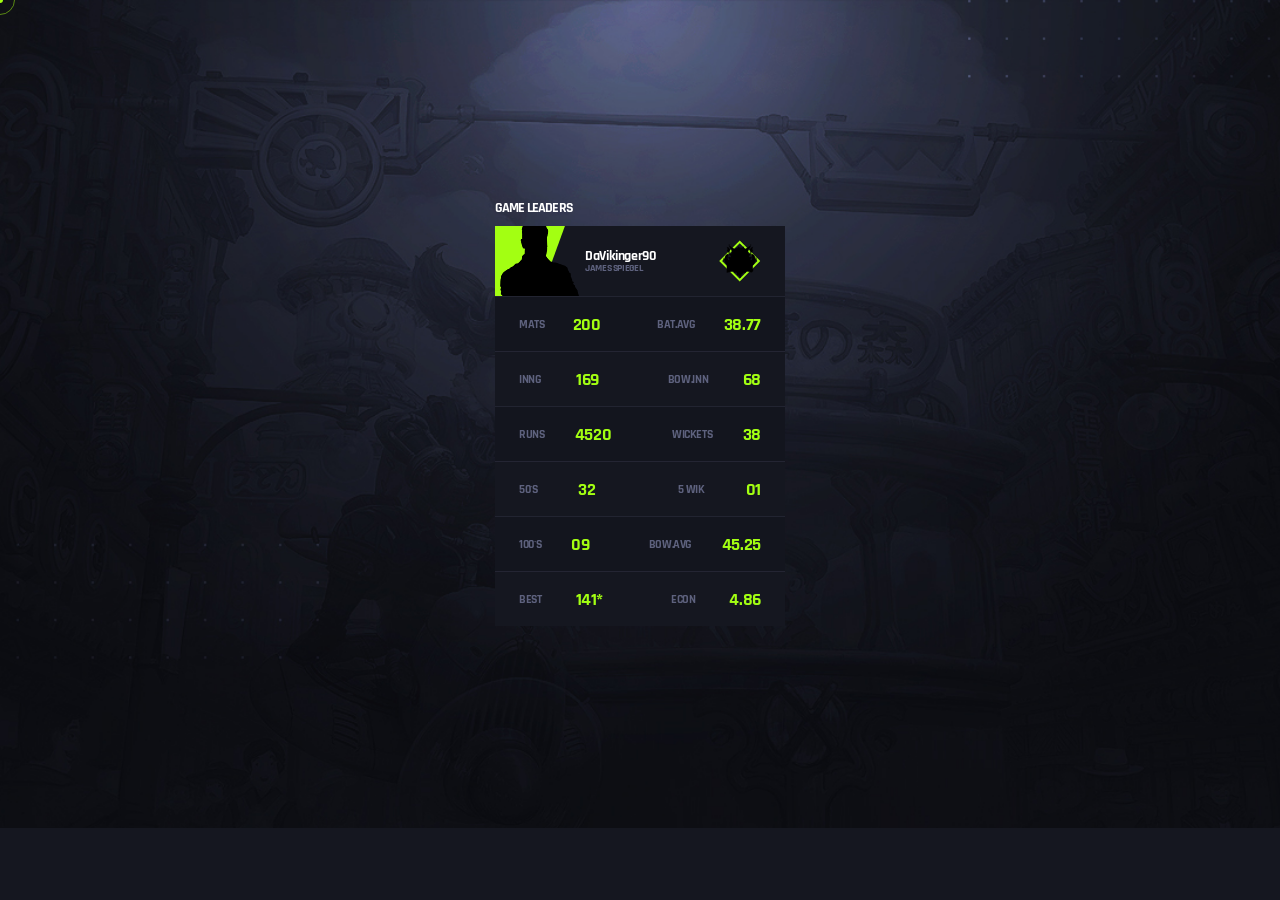
==== WebContent/game.html @ ae34ccb8 "game.html added" ====
<!DOCTYPE html>
<html lang="zxx">
<head>

	<!-- Basic Page Needs
	================================================== -->
	<title>Necromancers - eSports Team &amp; Gaming HTML Template</title>
	<meta charset="utf-8">
	<meta http-equiv="X-UA-Compatible" content="IE=edge">
	<meta name="description" content="eSports Team &amp; Gaming HTML Template">
	<meta name="author" content="Dan Fisher">
	<meta name="keywords" content="esports team news HTML template">

	<!-- Favicons
	================================================== -->
	<link rel="shortcut icon" href="assets/img/favicons/favicon.ico">
	<link rel="apple-touch-icon" sizes="120x120" href="assets/img/favicons/favicon-120.png">
	<link rel="apple-touch-icon" sizes="152x152" href="assets/img/favicons/favicon-152.png">

	<!-- Mobile Specific Metas
	================================================== -->
	<meta name="viewport" content="width=device-width,initial-scale=1.0">

	<!-- Google Web Fonts
	================================================== -->
	<link href="https://fonts.googleapis.com/css?family=Rajdhani:300,400,500,600,700" rel="stylesheet">

	<!-- CSS
	================================================== -->
	<!-- Vendor CSS -->
	<link href="assets/vendor/magnific-popup/css/magnific-popup.css" rel="stylesheet">
	<link href="assets/vendor/slick/css/slick.css" rel="stylesheet">
	<link href="assets/vendor/nanoscroller/css/nanoscroller.css" rel="stylesheet">
	<link href="assets/vendor/fontawesome/css/brands.css" rel="stylesheet">

	<!-- Template CSS-->
	<link href="assets/css/style.css" rel="stylesheet">

	<!-- Custom CSS-->
	<link href="assets/css/custom.css" rel="stylesheet">

</head>

<body class="preloader-is--active bg-image bg-fixed bg--matches-01">

	<div class="site-wrapper site-layout--default">

		<!-- Header
		================================================== -->
		<header id="header" class="site-header site-header--bottom">
		
		</header>
		<!-- Header / End -->

		
		<!-- Content
		================================================== -->
		<main class="site-content site-content--center page" id="wrapper">
			<div class="container">

		
				<div class="matches-tabs mt-sm-auto mb-sm-auto">
			
					<div class="matches-tabs__content tab-content">
						<div class="match-stats-container tab-pane fade show active" id="tab-1" role="tabpanel">
							
						<div class="match-stats-widget match-stats-widget--leaders">
								<div class="match-stats-widget__header">
									Game Leaders
								</div>
								<ul class="match-stats-widget__item">
									<li>
										<figure class="match-player team-1" role="group">
											<figure class="match-player__avatar">
													<img src="assets/img/samples/match-player-01-90x70.png" alt="">
											</figure>
											<figcaption>
												<span class="match-player__nickname">DaVikinger90</span>
												<span class="match-player__name">James Spiegel</span>
											</figcaption>
										</figure>
										<figure class="match-team-logo match-team-logo--team-1" role="group">
											<img src="assets/img/samples/logo-necromancers-30.png" srcset="assets/img/samples/logo-necromancers-30@2x.png 2x" alt="Necromancers Logo">
										</figure>
									</li>
								

									
												
									<li>	
														
											<span class="card-label" >Mats</span> 
											<span class="card-text">200</span> 
											
											<span></span> 
											
											<span class="card-label" >Bat.Avg</span> 
											<span class="card-text">38.77</span> 
									
									
									</li>
									
												
									<li>	
														
											<span class="card-label" >Inng</span> 
											<span class="card-text">169</span> 
											
											<span></span> 
											
											<span class="card-label" >Bow.Inn</span> 
											<span class="card-text">68</span> 
									
									
									</li>
									
												
									<li>	
														
											<span class="card-label" >Runs</span> 
											<span class="card-text">4520</span> 
											
											<span></span> 
											
											<span class="card-label" >Wickets</span> 
											<span class="card-text">38</span> 
									
									
									</li>
									
												
									<li>	
														
											<span class="card-label" >50's</span> 
											<span class="card-text">32</span> 
											
											<span></span> 
											
											<span class="card-label" >5 Wik</span> 
											<span class="card-text">01</span> 
									
									
									</li>
									
									
																					
									<li>	
														
											<span class="card-label" >100's</span> 
											<span class="card-text">09</span> 
											
											<span></span> 
											
											<span class="card-label" >Bow.Avg</span> 
											<span class="card-text">45.25</span> 
									
									
									</li>
									
									
																					
									<li>	
														
											<span class="card-label" >Best</span> 
											<span class="card-text">141*</span> 
											
											<span></span> 
											
											<span class="card-label" >Econ</span> 
											<span class="card-text">4.86</span> 
									
									
									</li>
									
									
									

								</ul>

							</div>
						</div>
					</div>
				</div>
			</div>
		</main>
		



	</div>

	<div class="preloader-overlay">
		<div id="js-preloader" class="preloader">
			<div class="preloader-inner fadeInUp">
				<div class="pong-loader"></div>
				<svg role="img" class="df-icon df-icon--preloader-arcade">
					<use xlink:href="assets/img/necromancers.svg#preloader-arcade"/>
				</svg>
			</div>
		</div>
	</div>

	<!-- The cursor elements -->
	<div class="df-custom-cursor-wrap">
		<div id="df-custom-cursor"></div>
	</div>

	<!-- Javascript Files
	================================================== -->
	
	<style>
.card-label {
 color:	#5e627e;
}

.card-text {
  color: #a3ff12;
  font-size: 18px;
}


.card-line {
  border-left: 1px solid white;
  height: 30px;
}

</style>
	
	
	<!-- Core JS -->
	<script src="assets/vendor/jquery/jquery.min.js"></script>
	<script src="assets/vendor/jquery/jquery-migrate.min.js"></script>
	<script src="assets/vendor/bootstrap/js/bootstrap.bundle.min.js"></script>
	<script src="assets/js/core.js"></script>
	
	<!-- Vendor JS -->
	
	<!-- Template JS -->
	<script src="assets/js/init.js"></script>
	<script src="assets/js/custom.js"></script>
	
	<!-- Duotone SVG color filter -->
	<svg xmlns="http://www.w3.org/2000/svg" class="svg-filters">
		<filter id="duotone_base">
			<feColorMatrix type="matrix" result="grayscale"
				values="1 0 0 0 0
								1 0 0 0 0
								1 0 0 0 0
								0 0 0 1 0" />
			<feComponentTransfer color-interpolation-filters="sRGB" result="duotone_base_filter">
				<feFuncR type="table" tableValues="0.082352941176471 0.419607843137255"></feFuncR>
				<feFuncG type="table" tableValues="0.090196078431373 0.443137254901961"></feFuncG>
				<feFuncB type="table" tableValues="0.125490196078431 0.6"></feFuncB>
				<feFuncA type="table" tableValues="0 1"></feFuncA>
			</feComponentTransfer>
		</filter>
	</svg>

</body>

</html>
---- WebContent/assets/vendor/nanoscroller/css/nanoscroller.css ----
/** initial setup **/
.nano {
	position : relative;
	width    : 100%;
	height   : 100%;
	overflow : hidden;
}
.nano > .nano-content {
	position      : absolute;
	overflow      : scroll;
	overflow-x    : hidden;
	top           : 0;
	right         : 0;
	bottom        : 0;
	left          : 0;
}
.nano > .nano-content:focus {
	outline: thin dotted;
}
.nano > .nano-content::-webkit-scrollbar {
	display: none;
}
.has-scrollbar > .nano-content::-webkit-scrollbar {
	display: block;
}
.nano > .nano-pane {
	background : rgba(0,0,0,.25);
	position   : absolute;
	width      : 10px;
	right      : 0;
	top        : 0;
	bottom     : 0;
	visibility : hidden\9; /* Target only IE7 and IE8 with this hack */
	opacity    : .01;
	-webkit-transition    : .2s;
	-moz-transition       : .2s;
	-o-transition         : .2s;
	transition            : .2s;
	-moz-border-radius    : 5px;
	-webkit-border-radius : 5px;
	border-radius         : 5px;
}
.nano > .nano-pane > .nano-slider {
	background: #444;
	background: rgba(0,0,0,.5);
	position              : relative;
	margin                : 0 1px;
	-moz-border-radius    : 3px;
	-webkit-border-radius : 3px;
	border-radius         : 3px;
}
.nano:hover > .nano-pane, .nano-pane.active, .nano-pane.flashed {
	visibility : visible\9; /* Target only IE7 and IE8 with this hack */
	opacity    : 0.99;
}
---- WebContent/assets/vendor/fontawesome/css/brands.css ----
/*!
 * Font Awesome Free 5.13.0 by @fontawesome - https://fontawesome.com
 * License - https://fontawesome.com/license/free (Icons: CC BY 4.0, Fonts: SIL OFL 1.1, Code: MIT License)
 */
@font-face {
  font-family: 'Font Awesome 5 Brands';
  font-style: normal;
  font-weight: 400;
  font-display: block;
  src: url("../webfonts/fa-brands-400.eot");
  src: url("../webfonts/fa-brands-400.eot?#iefix") format("embedded-opentype"), url("../webfonts/fa-brands-400.woff2") format("woff2"), url("../webfonts/fa-brands-400.woff") format("woff"), url("../webfonts/fa-brands-400.ttf") format("truetype"), url("../webfonts/fa-brands-400.svg#fontawesome") format("svg"); }

.fab {
  font-family: 'Font Awesome 5 Brands';
  font-weight: 400; }
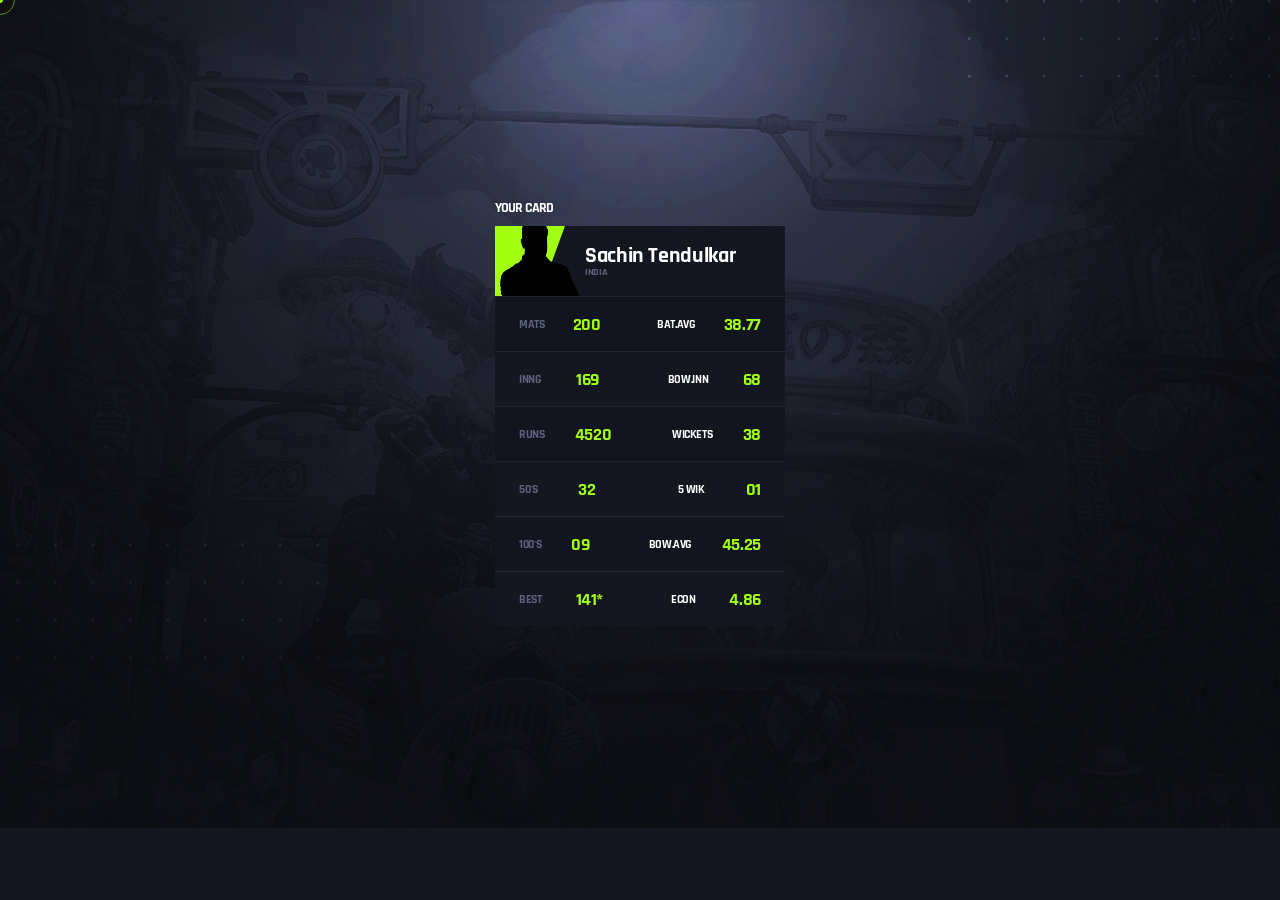
==== commit 15c5837c: "CriCards - Added Auto Commit" ====
--- a/WebContent/game.html
+++ b/WebContent/game.html
@@ -66,7 +66,7 @@
 							
 						<div class="match-stats-widget match-stats-widget--leaders">
 								<div class="match-stats-widget__header">
-									Game Leaders
+									Your Card
 								</div>
 								<ul class="match-stats-widget__item">
 									<li>
@@ -75,13 +75,11 @@
 													<img src="assets/img/samples/match-player-01-90x70.png" alt="">
 											</figure>
 											<figcaption>
-												<span class="match-player__nickname">DaVikinger90</span>
-												<span class="match-player__name">James Spiegel</span>
+												<span class="match-player__nickname" style="font-size: 22px;">Sachin Tendulkar</span>
+												<span class="match-player__name">India</span>
 											</figcaption>
 										</figure>
-										<figure class="match-team-logo match-team-logo--team-1" role="group">
-											<img src="assets/img/samples/logo-necromancers-30.png" srcset="assets/img/samples/logo-necromancers-30@2x.png 2x" alt="Necromancers Logo">
-										</figure>
+								
 									</li>
 								
 
@@ -208,7 +206,10 @@
 	<!-- Javascript Files
 	================================================== -->
 	
-	<style>
+<style>
+
+<!-- For Card -->
+
 .card-label {
  color:	#5e627e;
 }
@@ -223,6 +224,21 @@
   border-left: 1px solid white;
   height: 30px;
 }
+
+
+
+
+
+
+
+
+<!-- Vendor JS 
+
+Radio: stling
+https://freefrontend.com/css-radio-buttons/
+
+-->
+
 
 </style>
 	
